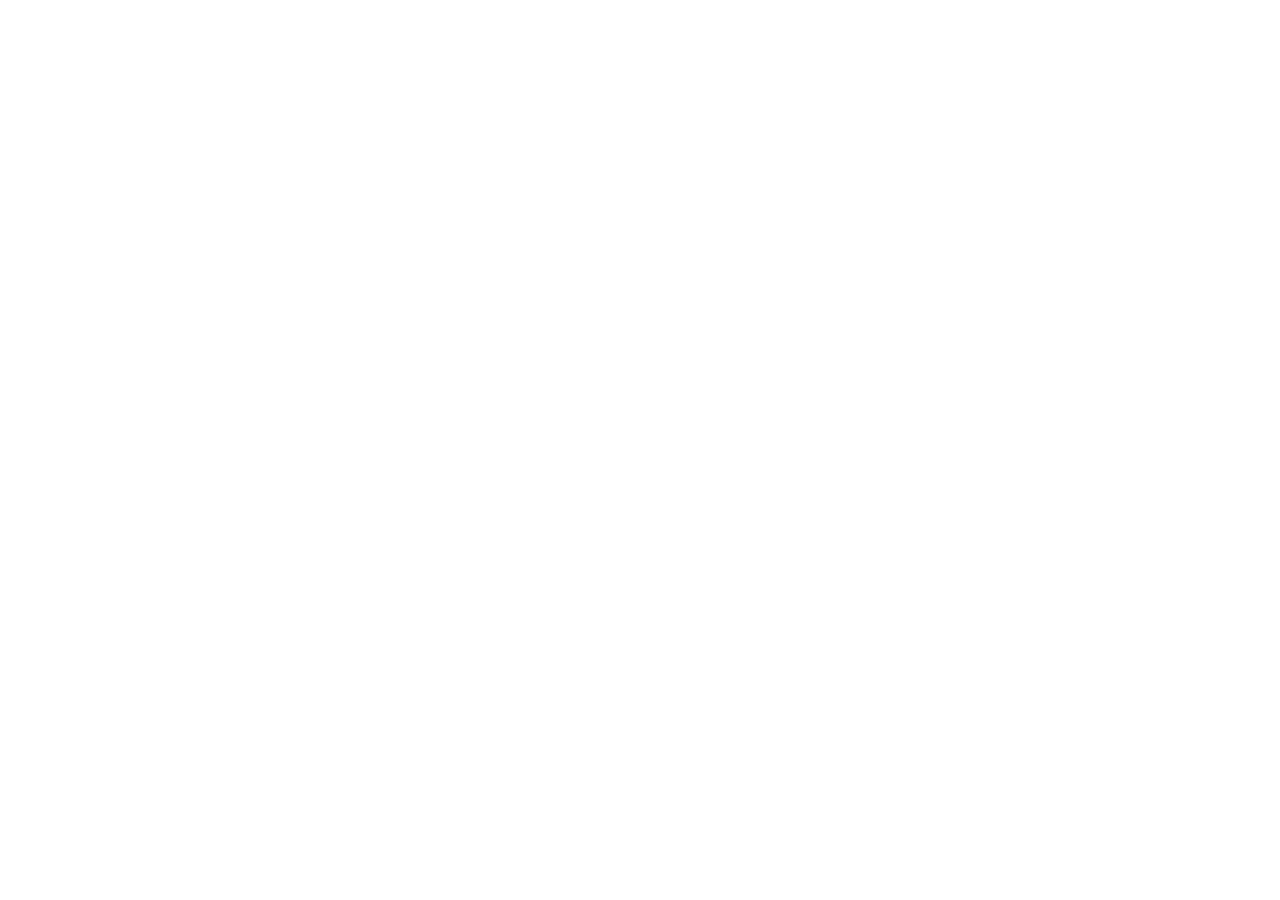
==== simulation/index.html @ 01251e21 "https://virtual-labs.github.io/exp-divide-conquer-sorting-dei click on the link to test your code." ====
<!DOCTYPE html>
<html>
<head>
	<!-- Add CSS at the head of HTML file -->
    <link rel="stylesheet" href="./css/main.css">
</head>
<body>
		<!-- Your code goes here-->

	<!-- Add JS at the bottom of HTML file --> 
        <script src="./js/main.js"></script>
<script src="../assets/js/iframeResize.js"></script>
        
        </body>
</html>
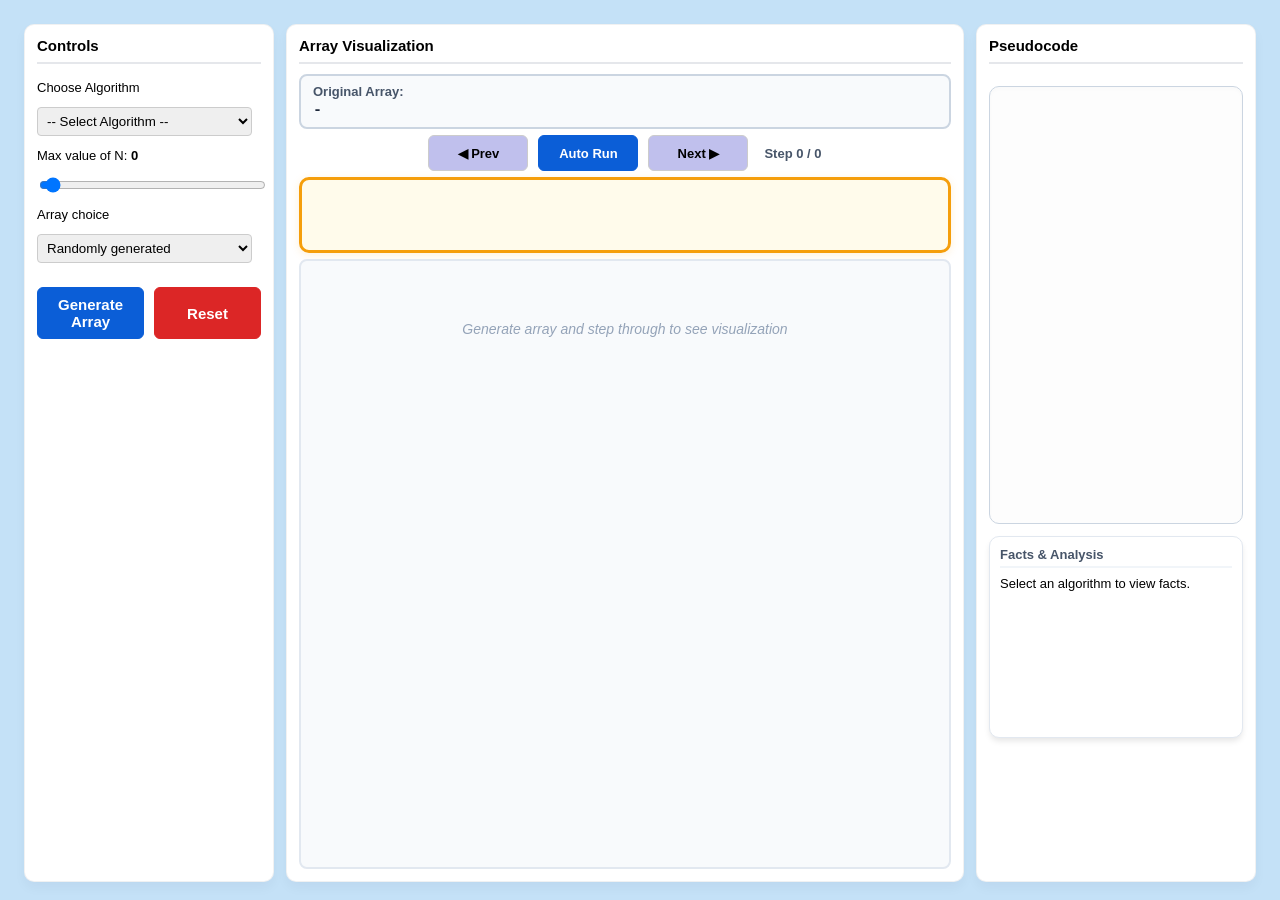
==== commit ec3c6f9a: "https://virtual-labs.github.io/exp-divide-conquer-sorting-dei click on the link to test your code." ====
--- a/simulation/index.html
+++ b/simulation/index.html
@@ -1,15 +1,94 @@
-<!DOCTYPE html>
-<html>
+<!doctype html>
+<html lang="en">
+
 <head>
-	<!-- Add CSS at the head of HTML file -->
-    <link rel="stylesheet" href="./css/main.css">
+  <meta charset="utf-8" />
+  <meta name="viewport" content="width=device-width,initial-scale=1" />
+  <title>Divide & Conquer — Sorting Simulator</title>
+  <link rel="stylesheet" href="css/main.css" />
 </head>
-<body>
-		<!-- Your code goes here-->
 
-	<!-- Add JS at the bottom of HTML file --> 
-        <script src="./js/main.js"></script>
+<body class="with-bg advanced">
+  <header>
+    <h1></h1>
+  </header>
+  <main class="layout">
+    <!-- LEFT -->
+    <section class="panel left">
+      <h2>Controls</h2>
+      <label>Choose Algorithm</label>
+      <select id="algoSelect">
+        <option value="" disabled selected hidden>-- Select Algorithm --</option>
+        <option value="merge">Merge Sort</option>
+        <option value="quick">Quick Sort</option>
+      </select>
+      <label>Max value of N: <strong><span id="nValue">0</span></strong></label>
+      <input type="range" id="nRange" min="0" max="20" value="0" />
+      <label>Array choice</label>
+      <select id="arrayType">
+        <option value="random">Randomly generated</option>
+        <option value="asc">Already sorted (ascending)</option>
+        <option value="desc">Already sorted (descending)</option>
+        <option value="custom">Custom Input</option>
+      </select>
+      <div id="customInputContainer" class="hidden">
+        <label>Enter array numbers (max 20):</label>
+        <input type="text" id="customArrayInput" placeholder="e.g., 10, 5, 8, 3" autocomplete="off" />
+      </div>
+      <div class="bottom-actions">
+        <button id="runBtn" class="btn primary run-btn">Generate Array</button>
+        <button id="resetBtn" class="btn danger run-btn">Reset</button>
+      </div>
+    </section>
+
+    <!-- CENTER -->
+    <section class="panel center">
+      <h2>Array Visualization</h2>
+      <div class="originalArrayBox">
+        <h3>Original Array:</h3>
+        <div id="originalArray" class="arrayDisplay">-</div>
+      </div>
+      <div class="btn-row">
+        <button id="prevStep" class="btn step-btn">◀ Prev</button>
+        <div class="autoRun-wrapper">
+          <button id="autoRun" class="btn primary step-btn">Auto Run</button>
+          <div id="speedMenu" class="speed-menu hidden">
+            <button data-speed="1500">Slow</button>
+            <button data-speed="800">Normal</button>
+            <button data-speed="200">Fast</button>
+          </div>
+        </div>
+        <button id="nextStep" class="btn step-btn">Next ▶</button>
+        <span class="stepInfo">Step <span id="stepIndex">0</span> / <span id="stepTotal">0</span></span>
+      </div>
+      <!-- Operation detail -->
+      <div id="opDetail" class="op-detail">
+        <div id="opLabel" class="op-label"></div>
+        <div id="opCells" class="op-cells"></div>
+      </div>
+      <!-- Tree -->
+      <div id="treeContainer" class="tree-container">
+        <div id="treeCanvas" class="tree-canvas">
+          <div class="tree-placeholder">Generate array and step through to see visualization</div>
+        </div>
+      </div>
+    </section>
+
+    <!-- RIGHT -->
+    <section class="panel right">
+      <h2>Pseudocode</h2>
+      <div id="pseudoContainer" class="pseudo-box"></div>
+      <div class="facts">
+        <h3>Facts & Analysis</h3>
+        <div id="factsText">Choose algorithm and run to see facts.</div>
+      </div>
+    </section>
+  </main>
+
+
+  <script src="js/main.js"></script>
 <script src="../assets/js/iframeResize.js"></script>
         
         </body>
-</html>
+
+</html>
--- a/simulation/css/main.css
+++ b/simulation/css/main.css
@@ -0,0 +1,633 @@
+:root {
+  --bg: #eef7fb;
+  --panel: #fff;
+  --accent: #1d4ed8;
+  --danger: #dc2626;
+  --primary: #0b5ed7;
+  --merge: #10b981;
+  --split: #3b82f6
+}
+
+html,
+body {
+  height: 100%;
+  margin: 0
+}
+
+body {
+  font-family: Arial, sans-serif;
+  font-size: 13px;
+  background: #c4e1f7
+}
+
+
+
+header {
+  padding: 10px;
+  text-align: center
+}
+
+header h1 {
+  margin: 0;
+  font-size: 18px;
+  font-weight: 700
+}
+
+.hidden {
+  display: none !important
+}
+
+/* === LAYOUT === */
+.layout {
+  display: grid;
+  grid-template-columns: 250px 1fr 280px;
+  gap: 12px;
+  padding: 4px 24px;
+  box-sizing: border-box;
+  height: calc(100vh - 60px)
+}
+
+.panel {
+  background: var(--panel);
+  border: 1px solid rgba(15, 23, 42, .06);
+  box-shadow: 0 6px 12px rgba(15, 23, 42, .04);
+  padding: 12px;
+  border-radius: 10px;
+  height: 100%;
+  overflow: hidden;
+  display: flex;
+  flex-direction: column
+}
+
+.panel h2 {
+  font-size: 15px;
+  margin: 0 0 10px;
+  padding-bottom: 8px;
+  border-bottom: 2px solid #e5e7eb;
+  flex-shrink: 0
+}
+
+/* LEFT */
+.left label,
+.left select {
+  display: block;
+  margin: 6px 0
+}
+
+.left select,
+#nRange,
+#arrayType,
+#algoSelect,
+#customArrayInput {
+  width: 96%;
+  padding: 5px;
+  border-radius: 4px;
+  border: 1px solid #ccc
+}
+
+.bottom-actions {
+  margin-top: 18px;
+  display: flex;
+  gap: 10px
+}
+
+.run-btn {
+  flex: 1;
+  padding: 14px;
+  font-size: 15px;
+  font-weight: 700;
+  border-radius: 10px;
+  text-align: center
+}
+
+/* BUTTONS */
+.btn {
+  padding: 8px 10px;
+  border-radius: 6px;
+  border: 1px solid #ccc;
+  background: #c0c0ed;
+  cursor: pointer;
+  font-weight: 600;
+  transition: transform .2s, box-shadow .2s, filter .2s
+}
+
+.btn:hover {
+  transform: translateY(-2px);
+  box-shadow: 0 6px 14px rgba(0, 0, 0, .15);
+  filter: brightness(1.05)
+}
+
+.btn:active {
+  transform: translateY(0)
+}
+
+.btn.primary {
+  background: var(--primary);
+  color: #fff;
+  border-color: var(--primary)
+}
+
+.btn.danger {
+  background: var(--danger);
+  color: #fff;
+  border-color: var(--danger)
+}
+
+/* CENTER */
+.center {
+  min-height: 0
+}
+
+.originalArrayBox {
+  background: #f8fafc;
+  border: 2px solid #cbd5e1;
+  border-radius: 8px;
+  padding: 8px 12px;
+  margin-bottom: 6px;
+  flex-shrink: 0
+}
+
+.originalArrayBox h3 {
+  margin: 0 0 3px;
+  font-size: 13px;
+  color: #475569
+}
+
+.arrayDisplay {
+  font-size: 15px;
+  font-weight: 600;
+  color: #1e293b;
+  font-family: 'Courier New', monospace
+}
+
+/* Tree heading (inside tree-container) */
+.tree-heading {
+  font-size: 16px;
+  font-weight: 800;
+  color: #1e293b;
+  text-align: center;
+  padding: 4px 0;
+  /* Tightened */
+  letter-spacing: 0.3px;
+  border-bottom: 2px solid #e2e8f0;
+  margin-bottom: 4px
+    /* Tightened */
+}
+
+/* Button row - centered, equal width */
+.btn-row {
+  display: flex;
+  align-items: center;
+  justify-content: center;
+  gap: 10px;
+  margin-bottom: 6px;
+  flex-shrink: 0
+}
+
+.step-btn {
+  min-width: 100px;
+  height: 36px;
+  display: flex;
+  align-items: center;
+  justify-content: center;
+  font-size: 13px;
+  font-weight: 700
+}
+
+.stepInfo {
+  font-weight: 700;
+  font-size: 13px;
+  color: #475569;
+  white-space: nowrap;
+  margin-left: 6px
+}
+
+.autoRun-wrapper {
+  position: relative;
+  display: inline-block
+}
+
+.speed-menu {
+  position: absolute;
+  top: 40px;
+  left: 0;
+  width: 100px;
+  background: #fff;
+  border: 1px solid #e5e7eb;
+  border-radius: 8px;
+  box-shadow: 0 6px 18px rgba(0, 0, 0, .15);
+  display: flex;
+  flex-direction: column;
+  z-index: 100
+}
+
+.speed-menu button {
+  padding: 8px;
+  font-size: 13px;
+  background: none;
+  border: none;
+  cursor: pointer;
+  font-weight: 600;
+  text-align: center
+}
+
+.speed-menu button:hover {
+  background: #f1f5f9
+}
+
+.speed-menu button:first-child {
+  border-radius: 8px 8px 0 0
+}
+
+.speed-menu button:last-child {
+  border-radius: 0 0 8px 8px
+}
+
+/* OP DETAIL - yellow/gold prominent */
+.op-detail {
+  background: #fffbeb;
+  border: 3px solid #f59e0b;
+  border-radius: 10px;
+  padding: 10px 14px;
+  margin-bottom: 6px;
+  flex-shrink: 0;
+  min-height: 50px;
+  box-shadow: 0 2px 8px rgba(245, 158, 11, .15)
+}
+
+.op-label {
+  font-size: 14px;
+  font-weight: 800;
+  color: #92400e;
+  margin-bottom: 8px;
+  text-transform: uppercase;
+  letter-spacing: .5px
+}
+
+.op-cells {
+  display: flex;
+  flex-wrap: wrap;
+  align-items: flex-end;
+  gap: 6px;
+  font-family: 'Courier New', monospace
+}
+
+.op-cell-wrapper {
+  display: inline-flex;
+  flex-direction: column;
+  align-items: center;
+  gap: 2px
+}
+
+.op-cell-top-label {
+  font-size: 13px;
+  font-weight: 900;
+  text-align: center;
+  min-height: 14px;
+  white-space: nowrap;
+  color: #64748b;
+  text-shadow: 0 0 1px currentColor;
+}
+
+.op-cell {
+  display: inline-flex;
+  align-items: center;
+  justify-content: center;
+  min-width: 34px;
+  height: 34px;
+  border: 2px solid #cbd5e1;
+  border-radius: 5px;
+  font-size: 15px;
+  font-weight: 700;
+  color: #1e293b;
+  background: #fff
+}
+
+.op-cell.hl-pivot {
+  border-color: #d97706;
+  background: #fef3c7;
+  color: #92400e;
+  box-shadow: 0 0 0 2px rgba(217, 119, 6, .3)
+}
+
+.op-cell.hl-left {
+  border-color: #2563eb;
+  background: #dbeafe;
+  color: #1e40af
+}
+
+.op-cell.hl-right {
+  border-color: #059669;
+  background: #d1fae5;
+  color: #065f46
+}
+
+.op-cell.hl-swap {
+  border-color: #dc2626;
+  background: #fee2e2;
+  color: #991b1b;
+  box-shadow: 0 0 0 2px rgba(220, 38, 38, .3)
+}
+
+.op-cell.hl-compare {
+  border-color: #f97316;
+  background: #ffedd5;
+  color: #9a3412
+}
+
+.op-cell.hl-placed {
+  border-color: #059669;
+  background: #d1fae5;
+  color: #065f46
+}
+
+.op-cell.hl-dim {
+  opacity: 0.4;
+  border-style: dashed;
+}
+
+.op-separator {
+  color: #64748b;
+  font-size: 20px;
+  font-weight: 800;
+  margin: 0 6px;
+  align-self: flex-end;
+  padding-bottom: 6px
+}
+
+/* TREE */
+.tree-container {
+  flex: 1;
+  overflow: auto;
+  border: 2px solid #e2e8f0;
+  border-radius: 8px;
+  background: #f8fafc;
+  min-height: 0
+}
+
+.tree-canvas {
+  min-width: 100%;
+  position: relative;
+  padding: 8px 10px 16px;
+  /* Tightened */
+  box-sizing: border-box
+}
+
+.tree-level {
+  display: flex;
+  justify-content: center;
+  gap: 20px;
+  margin-bottom: 4px;
+  position: relative;
+  padding-right: 80px
+}
+
+.tree-node {
+  display: inline-flex;
+  border: 2px solid #94a3b8;
+  border-radius: 6px;
+  background: #fff;
+  overflow: hidden;
+  box-shadow: 0 2px 6px rgba(0, 0, 0, .06);
+  transition: all .3s
+}
+
+.tree-node.active {
+  border-color: var(--primary);
+  box-shadow: 0 0 0 3px rgba(11, 94, 215, .25)
+}
+
+.tree-node.merged {
+  border-color: var(--merge);
+  box-shadow: 0 0 0 3px rgba(16, 185, 129, .2)
+}
+
+.tree-cell {
+  min-width: 32px;
+  padding: 6px 4px;
+  text-align: center;
+  font-family: 'Courier New', monospace;
+  font-weight: 700;
+  font-size: 14px;
+  color: #1e293b;
+  border-right: 1px solid #e2e8f0
+}
+
+.tree-cell:last-child {
+  border-right: none
+}
+
+/* Arrows row - each pair wraps under its parent */
+.tree-arrows-row {
+  display: flex;
+  justify-content: center;
+  gap: 20px;
+  margin: 2px 0;
+  padding-right: 80px
+}
+
+.tree-arrow-pair {
+  display: inline-flex;
+  gap: 8px;
+  justify-content: center;
+  color: #94a3b8;
+  font-size: 20px;
+  font-weight: 400
+}
+
+/* Phase tags */
+.phase-tag {
+  position: absolute;
+  right: 0;
+  top: 50%;
+  transform: translateY(-50%);
+  font-size: 10px;
+  font-weight: 800;
+  text-transform: uppercase;
+  letter-spacing: .5px;
+  padding: 4px 6px;
+  border-radius: 5px;
+  min-width: 72px;
+  text-align: center;
+  white-space: nowrap
+}
+
+.phase-tag.ph-split {
+  color: #2563eb;
+  background: #dbeafe
+}
+
+.phase-tag.ph-partition {
+  color: #7c3aed;
+  background: #ede9fe
+}
+
+.phase-tag.ph-compare {
+  color: #ea580c;
+  background: #fff7ed
+}
+
+.phase-tag.ph-swap {
+  color: #dc2626;
+  background: #fef2f2
+}
+
+.phase-tag.ph-merge {
+  color: #0d9488;
+  background: #ccfbf1
+}
+
+.phase-tag.ph-sorted {
+  color: #059669;
+  background: #d1fae5
+}
+
+.phase-tag.ph-final {
+  color: #047857;
+  background: linear-gradient(135deg, #d1fae5, #a7f3d0);
+  font-size: 11px;
+  padding: 5px 10px;
+  box-shadow: 0 2px 6px rgba(5, 150, 105, .2)
+}
+
+.tree-placeholder {
+  display: flex;
+  align-items: center;
+  justify-content: center;
+  min-height: 120px;
+  color: #94a3b8;
+  font-size: 14px;
+  font-style: italic
+}
+
+/* RIGHT: PSEUDOCODE */
+.right {
+  min-height: 0;
+  display: flex;
+  flex-direction: column;
+  gap: 12px;
+}
+
+.pseudo-box {
+  flex: 2;
+  /* Take more space */
+  max-height: 420px;
+  overflow-y: auto;
+  overflow-x: auto;
+  padding: 8px 12px;
+  border-radius: 10px;
+  border: 1.5px solid #cbd5e1;
+  background: #fdfdfd;
+  font-family: 'Consolas', 'Monaco', 'Courier New', monospace;
+  font-size: 13px;
+  /* Slightly larger for clarity */
+  line-height: 1.5;
+  color: #1e293b;
+  box-shadow: inset 0 2px 4px rgba(0, 0, 0, 0.02);
+}
+
+/* Custom scrollbar for pseudo-box */
+.pseudo-box::-webkit-scrollbar {
+  width: 6px;
+  height: 6px;
+  /* For horizontal */
+}
+
+.pseudo-box::-webkit-scrollbar-track {
+  background: #f1f5f9;
+}
+
+.pseudo-box::-webkit-scrollbar-thumb {
+  background: #cbd5e1;
+  border-radius: 10px;
+}
+
+.pseudo-line {
+  display: flex;
+  align-items: flex-start;
+  position: relative;
+  min-height: 1.4em;
+  /* Fix for overlapping line numbers */
+  padding: 1px 4px;
+  border-radius: 4px;
+  transition: all 0.2s ease;
+}
+
+.pseudo-line span.ln {
+  min-width: 20px;
+  text-align: right;
+  padding-right: 12px;
+  color: #94a3b8;
+  font-size: 11px;
+  font-weight: normal;
+  flex-shrink: 0;
+  user-select: none;
+}
+
+.pseudo-content {
+  white-space: pre;
+  /* Keep spaces exactly */
+  font-size: 13px;
+  color: #334155;
+}
+
+.pseudo-line.highlight {
+  background: #fef9c3;
+  /* Soft yellow highlight */
+  color: #000;
+  font-weight: 700;
+  box-shadow: 3px 0 0 #f59e0b inset;
+}
+
+.pseudo-arrow {
+  position: absolute;
+  left: -8px;
+  top: 1px;
+  color: #f59e0b;
+  font-size: 14px;
+  display: none;
+}
+
+.pseudo-line.highlight .pseudo-arrow {
+  display: inline;
+}
+
+/* Facts & Analysis - reduced and moved to bottom */
+.facts {
+  flex: 0 1 180px;
+  /* Reduced fixed height */
+  margin-top: 0;
+  background: #fff;
+  padding: 10px;
+  border-radius: 10px;
+  border: 1.5px solid #e2e8f0;
+  overflow-y: auto;
+  box-shadow: 0 4px 6px -1px rgba(0, 0, 0, 0.1);
+}
+
+.facts h3 {
+  margin: 0 0 8px;
+  font-size: 13px;
+  font-weight: 800;
+  color: #475569;
+  border-bottom: 2px solid #f1f5f9;
+  padding-bottom: 4px;
+}
+
+
+
+@media(max-width:1000px) {
+  .layout {
+    grid-template-columns: 1fr;
+    height: auto
+  }
+
+  .panel {
+    height: auto;
+    max-height: 80vh
+  }
+
+  .graph-modal {
+    width: 95%
+  }
+}
